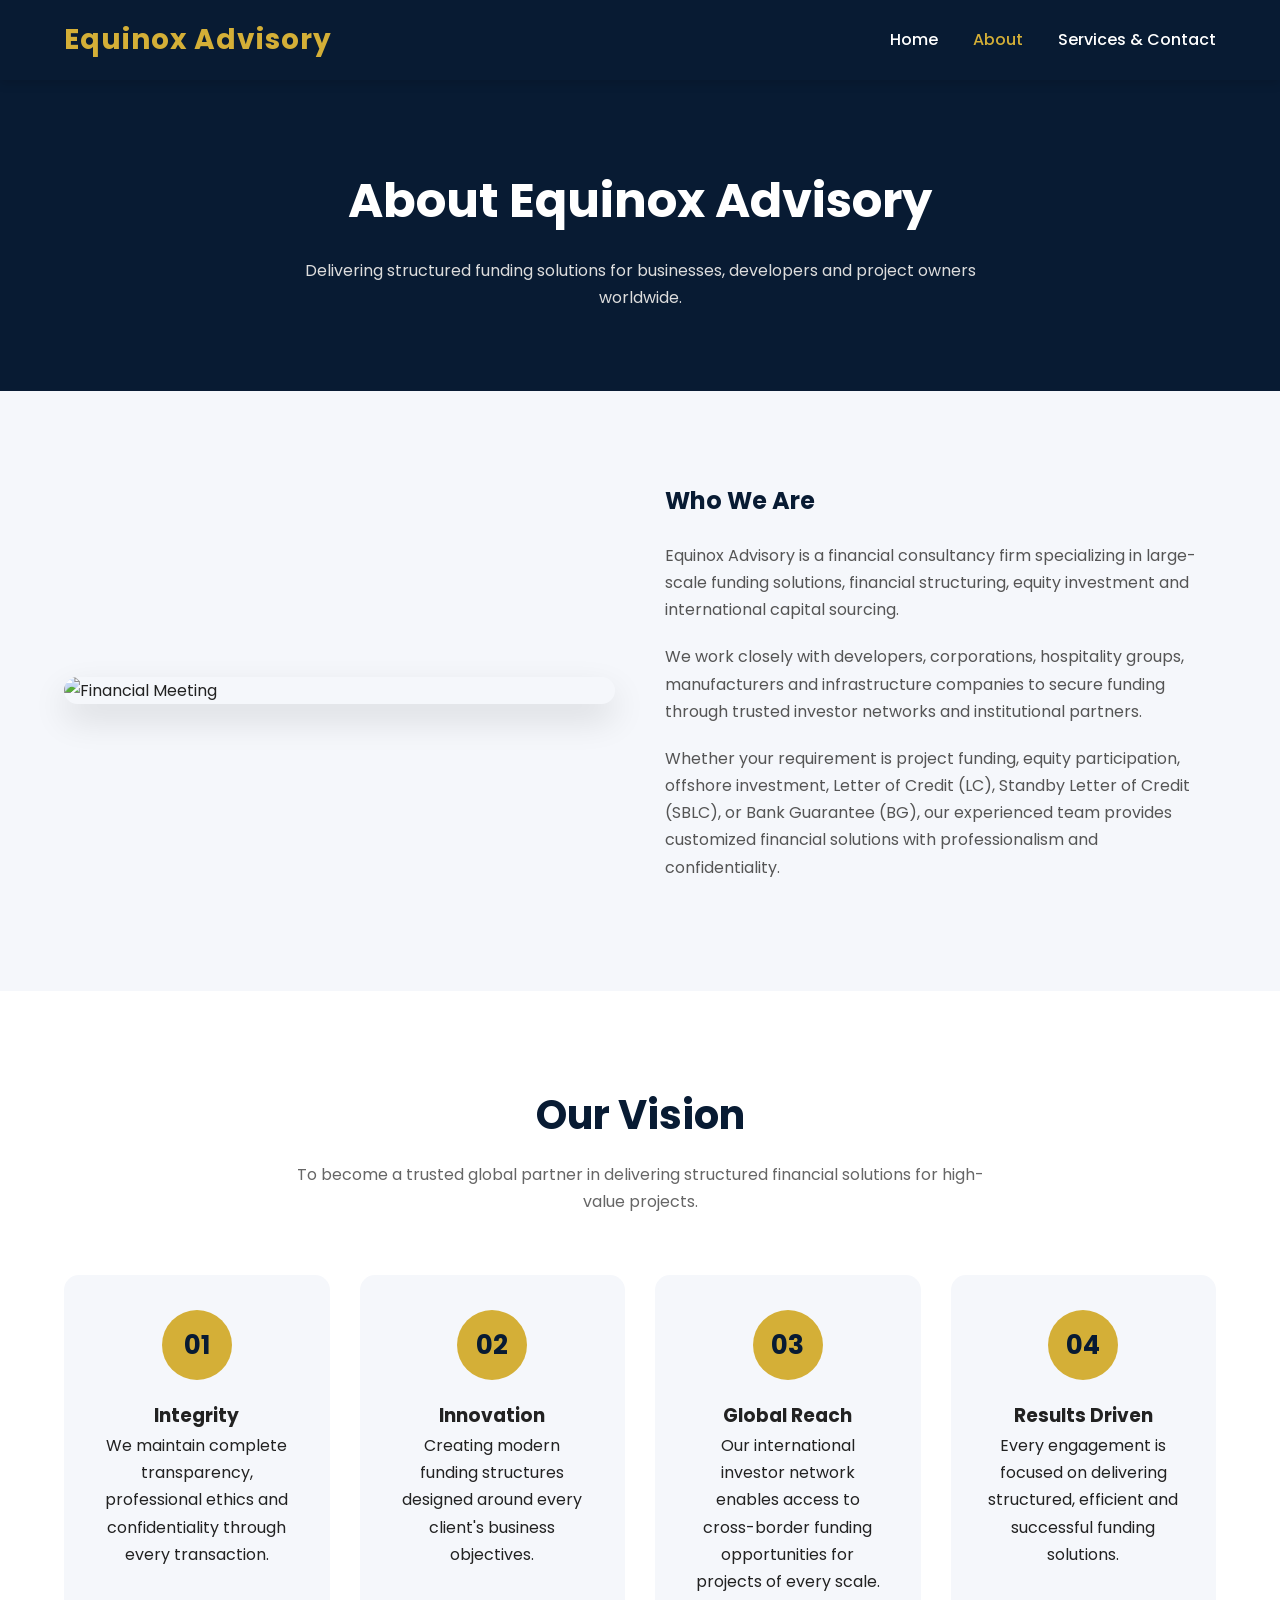
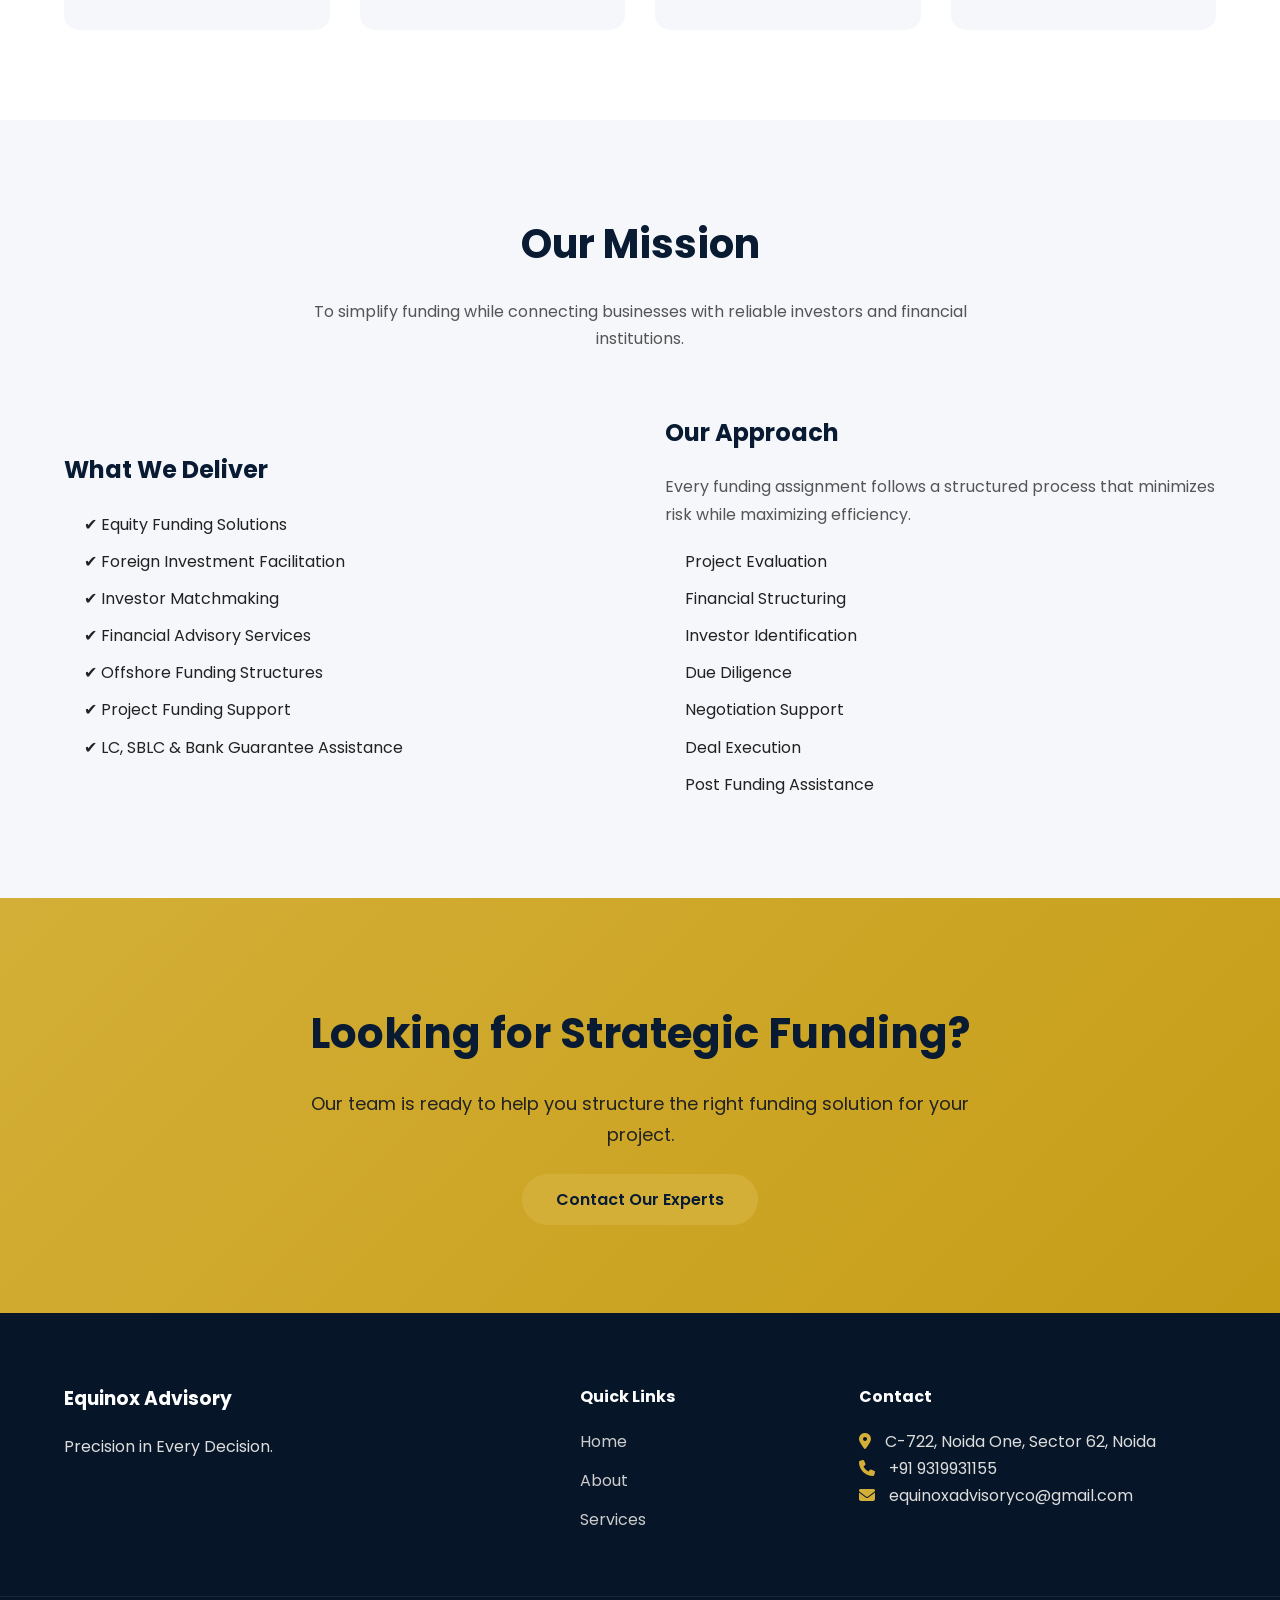
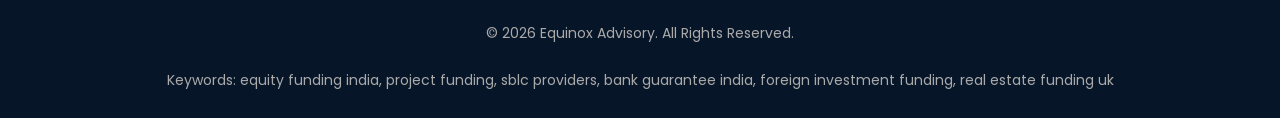
==== about.html @ 24add2ac "Add files via upload" ====
<!DOCTYPE html>
<html lang="en">

<head>

<meta charset="UTF-8">
<meta name="viewport" content="width=device-width, initial-scale=1.0">

<title>About Us | Equinox Advisory</title>

<meta name="description"
content="Learn more about Equinox Advisory and our expertise in Equity Funding, Foreign Investment and Financial Instruments.">

<link rel="preconnect" href="https://fonts.googleapis.com">
<link rel="preconnect" href="https://fonts.gstatic.com" crossorigin>

<link href="https://fonts.googleapis.com/css2?family=Poppins:wght@300;400;500;600;700;800&display=swap" rel="stylesheet">

<link rel="stylesheet"
href="https://cdnjs.cloudflare.com/ajax/libs/font-awesome/6.5.2/css/all.min.css">

<link rel="stylesheet" href="style.css">

</head>

<body>

<header>

<div class="container">

<div class="logo">

<h2>Equinox Advisory</h2>

</div>

<nav>

<ul>

<li><a href="index.html">Home</a></li>

<li><a class="active" href="about.html">About</a></li>

<li><a href="services.html">Services & Contact</a></li>

</ul>

</nav>

<div class="menu-btn">

<i class="fa-solid fa-bars"></i>

</div>

</div>

</header>

<section class="page-banner">

<div class="container">

<h1>About Equinox Advisory</h1>

<p>

Delivering structured funding solutions for businesses,
developers and project owners worldwide.

</p>

</div>

</section>

<section class="about">

<div class="container">

<div class="about-grid">

<div>

<img src="https://images.unsplash.com/photo-1554224154-26032ffc0d07?auto=format&fit=crop&w=900&q=80"
alt="Financial Meeting">

</div>

<div>

<h2>Who We Are</h2>

<p>

Equinox Advisory is a financial consultancy firm specializing
in large-scale funding solutions, financial structuring,
equity investment and international capital sourcing.

</p>

<p>

We work closely with developers, corporations,
hospitality groups, manufacturers and infrastructure
companies to secure funding through trusted investor
networks and institutional partners.

</p>

<p>

Whether your requirement is project funding,
equity participation, offshore investment,
Letter of Credit (LC), Standby Letter of Credit (SBLC),
or Bank Guarantee (BG),
our experienced team provides customized financial
solutions with professionalism and confidentiality.

</p>

</div>

</div>

</div>

</section>

<section class="process">

<div class="container">

<div class="section-title">

<h2>Our Vision</h2>

<p>

To become a trusted global partner in delivering
structured financial solutions for high-value projects.

</p>

</div>

<div class="process-grid">

<div class="process-card">

<span>01</span>

<h3>Integrity</h3>

<p>

We maintain complete transparency,
professional ethics and confidentiality
through every transaction.

</p>

</div>

<div class="process-card">

<span>02</span>

<h3>Innovation</h3>

<p>

Creating modern funding structures
designed around every client's
business objectives.

</p>

</div>

        <div class="process-card">

            <span>03</span>

            <h3>Global Reach</h3>

            <p>
                Our international investor network enables
                access to cross-border funding opportunities
                for projects of every scale.
            </p>

        </div>

        <div class="process-card">

            <span>04</span>

            <h3>Results Driven</h3>

            <p>
                Every engagement is focused on delivering
                structured, efficient and successful
                funding solutions.
            </p>

        </div>

    </div>

</div>

</section>

<section class="about bg-light">

<div class="container">

<div class="section-title">

<h2>Our Mission</h2>

<p>
To simplify funding while connecting businesses
with reliable investors and financial institutions.
</p>

</div>

<div class="about-grid">

<div>

<h2>What We Deliver</h2>

<ul>

<li>✔ Equity Funding Solutions</li>

<li>✔ Foreign Investment Facilitation</li>

<li>✔ Investor Matchmaking</li>

<li>✔ Financial Advisory Services</li>

<li>✔ Offshore Funding Structures</li>

<li>✔ Project Funding Support</li>

<li>✔ LC, SBLC & Bank Guarantee Assistance</li>

</ul>

</div>

<div>

<h2>Our Approach</h2>

<p>

Every funding assignment follows a structured process
that minimizes risk while maximizing efficiency.

</p>

<ul>

<li>Project Evaluation</li>

<li>Financial Structuring</li>

<li>Investor Identification</li>

<li>Due Diligence</li>

<li>Negotiation Support</li>

<li>Deal Execution</li>

<li>Post Funding Assistance</li>

</ul>

</div>

</div>

</div>

</section>

<section class="cta">

<div class="container">

<h2>
Looking for Strategic Funding?
</h2>

<p>

Our team is ready to help you structure
the right funding solution for your project.

</p>

<a href="services.html" class="btn">
Contact Our Experts
</a>

</div>

</section>

<footer>

<div class="container footer-grid">

<div>

<h3>Equinox Advisory</h3>

<p>

Precision in Every Decision.

</p>

</div>

<div>

<h4>Quick Links</h4>

<ul>

<li><a href="index.html">Home</a></li>

<li><a href="about.html">About</a></li>

<li><a href="services.html">Services</a></li>

</ul>

</div>

<div>

<h4>Contact</h4>

<p>

<i class="fa-solid fa-location-dot"></i>

C-722, Noida One,
Sector 62,
Noida

</p>

<p>

<i class="fa-solid fa-phone"></i>

+91 9319931155

</p>

<p>

<i class="fa-solid fa-envelope"></i>

equinoxadvisoryco@gmail.com

</p>

</div>

</div>

<div class="copyright">

© 2026 Equinox Advisory. All Rights Reserved.

<br><br>

Keywords:
equity funding india,
project funding,
sblc providers,
bank guarantee india,
foreign investment funding,
real estate funding uk

</div>

</footer>

<script src="script.js"></script>

</body>
</html>
---- style.css ----
/* ===========================
   EQUINOX ADVISORY STYLE.CSS
   PART 1
=========================== */

*{
    margin:0;
    padding:0;
    box-sizing:border-box;
}

html{
    scroll-behavior:smooth;
}

body{
    font-family:'Poppins',sans-serif;
    background:#f5f7fb;
    color:#222;
    line-height:1.7;
}

img{
    max-width:100%;
    display:block;
}

a{
    text-decoration:none;
}

ul{
    list-style:none;
}

.container{
    width:90%;
    max-width:1200px;
    margin:auto;
}

/* ================= HEADER ================= */

header{
    position:fixed;
    width:100%;
    top:0;
    left:0;
    z-index:999;
    background:#081b33;
    box-shadow:0 3px 10px rgba(0,0,0,.15);
}

header .container{
    display:flex;
    justify-content:space-between;
    align-items:center;
    height:80px;
}

.logo h2{
    color:#d4af37;
    font-size:28px;
    font-weight:700;
    letter-spacing:1px;
}

nav ul{
    display:flex;
    gap:35px;
}

nav a{
    color:#fff;
    font-weight:500;
    transition:.3s;
}

nav a:hover,
nav a.active{
    color:#d4af37;
}

.menu-btn{
    display:none;
    color:#fff;
    font-size:28px;
    cursor:pointer;
}

/* ================= HERO ================= */

.hero{
    position:relative;
    min-height:100vh;
    background:
    linear-gradient(rgba(6,20,42,.78),rgba(6,20,42,.82)),
    url("https://images.unsplash.com/photo-1554224155-6726b3ff858f?auto=format&fit=crop&w=1800&q=80");
    background-size:cover;
    background-position:center;
    display:flex;
    justify-content:center;
    align-items:center;
    text-align:center;
    color:#fff;
    padding:120px 20px;
}

.hero-content{
    max-width:850px;
    z-index:2;
}

.hero h4{
    color:#d4af37;
    letter-spacing:4px;
    text-transform:uppercase;
    margin-bottom:15px;
    font-weight:600;
}

.hero h1{
    font-size:58px;
    line-height:1.2;
    margin-bottom:20px;
    font-weight:800;
}

.hero p{
    font-size:18px;
    opacity:.95;
    margin-bottom:30px;
}

.hero-highlight{
    display:inline-block;
    padding:14px 28px;
    background:#d4af37;
    color:#081b33;
    font-weight:700;
    border-radius:50px;
    margin-bottom:35px;
}

.hero-buttons{
    display:flex;
    justify-content:center;
    gap:20px;
    flex-wrap:wrap;
}

.btn{
    background:#d4af37;
    color:#081b33;
    padding:14px 34px;
    border-radius:40px;
    font-weight:600;
    transition:.3s;
}

.btn:hover{
    transform:translateY(-4px);
    box-shadow:0 12px 25px rgba(0,0,0,.25);
}

.btn-outline{
    border:2px solid #fff;
    color:#fff;
    padding:14px 34px;
    border-radius:40px;
    transition:.3s;
}

.btn-outline:hover{
    background:#fff;
    color:#081b33;
}

.contact-box{
    display:flex;
    justify-content:center;
    gap:40px;
    flex-wrap:wrap;
    margin-top:45px;
    font-size:17px;
}

.contact-box i{
    color:#d4af37;
    margin-right:8px;
}

/* ================= SECTION TITLE ================= */

.section-title{
    text-align:center;
    margin-bottom:60px;
}

.section-title h2{
    font-size:40px;
    color:#081b33;
    margin-bottom:12px;
}

.section-title p{
    color:#666;
    max-width:700px;
    margin:auto;
}

.section-title.white h2{
    color:#fff;
}

/* ================= SERVICES ================= */

.services{
    padding:100px 0;
    background:#fff;
}

.service-grid{
    display:grid;
    grid-template-columns:repeat(auto-fit,minmax(260px,1fr));
    gap:30px;
}

.service-card{
    background:#fff;
    border-radius:18px;
    padding:40px 30px;
    text-align:center;
    box-shadow:0 10px 35px rgba(0,0,0,.08);
    transition:.35s;
}

.service-card:hover{
    transform:translateY(-10px);
}

.service-card i{
    font-size:48px;
    color:#d4af37;
    margin-bottom:20px;
}

.service-card h3{
    color:#081b33;
    margin-bottom:15px;
}

.service-card p{
    color:#666;
}

/* ================= WHY US ================= */

.why-us{
    background:#081b33;
    padding:100px 0;
}

.why-grid{
    display:grid;
    grid-template-columns:repeat(auto-fit,minmax(250px,1fr));
    gap:30px;
}

.why-card{
    background:rgba(255,255,255,.08);
    border:1px solid rgba(255,255,255,.08);
    padding:35px;
    border-radius:18px;
    text-align:center;
    transition:.3s;
}

.why-card:hover{
    transform:translateY(-8px);
    background:rgba(255,255,255,.12);
}

.why-card i{
    font-size:45px;
    color:#d4af37;
    margin-bottom:18px;
}

.why-card h3{
    color:#fff;
    margin-bottom:10px;
}

.why-card p{
    color:#d9d9d9;
}


/* ===========================
   INDUSTRIES
=========================== */

.industries{
    padding:100px 0;
    background:#f5f7fb;
}

.industry-grid{
    display:grid;
    grid-template-columns:repeat(auto-fit,minmax(220px,1fr));
    gap:30px;
}

.industry{
    background:#fff;
    padding:40px 20px;
    border-radius:18px;
    text-align:center;
    box-shadow:0 10px 25px rgba(0,0,0,.08);
    transition:.35s;
}

.industry:hover{
    transform:translateY(-8px);
}

.industry i{
    font-size:50px;
    color:#d4af37;
    margin-bottom:18px;
}

.industry h3{
    color:#081b33;
    font-size:22px;
}

/* ===========================
   STATS
=========================== */

.stats{
    background:#081b33;
    color:#fff;
    padding:90px 0;
}

.stats .container{
    display:grid;
    grid-template-columns:repeat(auto-fit,minmax(220px,1fr));
    gap:35px;
    text-align:center;
}

.stat h2{
    font-size:50px;
    color:#d4af37;
    margin-bottom:10px;
}

.stat p{
    font-size:18px;
    color:#ddd;
}

/* ===========================
   CTA
=========================== */

.cta{
    padding:100px 20px;
    background:linear-gradient(135deg,#d4af37,#c69d17);
    text-align:center;
}

.cta h2{
    font-size:42px;
    color:#081b33;
    margin-bottom:20px;
}

.cta p{
    max-width:700px;
    margin:auto;
    color:#222;
    margin-bottom:35px;
    font-size:18px;
}

/* ===========================
   PAGE BANNER
=========================== */

.page-banner{
    background:#081b33;
    color:#fff;
    padding:160px 20px 80px;
    text-align:center;
}

.page-banner h1{
    font-size:48px;
    margin-bottom:15px;
}

.page-banner p{
    max-width:700px;
    margin:auto;
    color:#ddd;
}

/* ===========================
   ABOUT PAGE
=========================== */

.about{
    padding:90px 0;
}

.about-grid{
    display:grid;
    grid-template-columns:1fr 1fr;
    gap:50px;
    align-items:center;
}

.about img{
    width:100%;
    border-radius:18px;
    box-shadow:0 15px 35px rgba(0,0,0,.12);
}

.about h2{
    color:#081b33;
    margin-bottom:20px;
}

.about p{
    color:#555;
    margin-bottom:20px;
}

.about ul{
    padding-left:20px;
}

.about ul li{
    margin-bottom:10px;
}

/* ===========================
   PROCESS
=========================== */

.process{
    background:#fff;
    padding:90px 0;
}

.process-grid{
    display:grid;
    grid-template-columns:repeat(auto-fit,minmax(250px,1fr));
    gap:30px;
}

.process-card{
    background:#f5f7fb;
    padding:35px;
    border-radius:15px;
    text-align:center;
}

.process-card span{
    width:70px;
    height:70px;
    display:flex;
    justify-content:center;
    align-items:center;
    background:#d4af37;
    color:#081b33;
    font-size:26px;
    font-weight:bold;
    border-radius:50%;
    margin:auto auto 20px;
}

/* ===========================
   CONTACT FORM
=========================== */

.contact{
    padding:100px 0;
}

.contact-grid{
    display:grid;
    grid-template-columns:1fr 1fr;
    gap:50px;
}

.contact-info{
    background:#081b33;
    color:#fff;
    padding:40px;
    border-radius:18px;
}

.contact-info h2{
    color:#d4af37;
    margin-bottom:25px;
}

.contact-info p{
    margin-bottom:18px;
}

.contact-info i{
    color:#d4af37;
    width:28px;
}

.contact-form{
    background:#fff;
    padding:40px;
    border-radius:18px;
    box-shadow:0 10px 30px rgba(0,0,0,.08);
}

.contact-form input,
.contact-form textarea{
    width:100%;
    padding:15px;
    margin-bottom:20px;
    border:1px solid #ddd;
    border-radius:10px;
    font-size:16px;
    font-family:Poppins,sans-serif;
}

.contact-form textarea{
    height:170px;
    resize:vertical;
}

.contact-form button{
    width:100%;
    padding:16px;
    border:none;
    background:#d4af37;
    color:#081b33;
    font-size:17px;
    font-weight:600;
    border-radius:10px;
    cursor:pointer;
    transition:.3s;
}

.contact-form button:hover{
    background:#081b33;
    color:#fff;
}

/* ===========================
   FOOTER
=========================== */

footer{
    background:#061528;
    color:#ddd;
    padding-top:70px;
}

.footer-grid{
    display:grid;
    grid-template-columns:2fr 1fr 1.5fr;
    gap:40px;
    padding-bottom:50px;
}

.footer-grid h3,
.footer-grid h4{
    color:#fff;
    margin-bottom:18px;
}

.footer-grid a{
    color:#ccc;
    transition:.3s;
}

.footer-grid a:hover{
    color:#d4af37;
}

.footer-grid li{
    margin-bottom:12px;
}

.footer-grid i{
    color:#d4af37;
    margin-right:10px;
}

.copyright{
    text-align:center;
    border-top:1px solid rgba(255,255,255,.08);
    padding:25px;
    font-size:14px;
    color:#aaa;
}
/* ===========================
   ANIMATIONS
=========================== */

@keyframes fadeUp{
    from{
        opacity:0;
        transform:translateY(40px);
    }
    to{
        opacity:1;
        transform:translateY(0);
    }
}

@keyframes fadeIn{
    from{
        opacity:0;
    }
    to{
        opacity:1;
    }
}

.hero-content{
    animation:fadeUp 1s ease;
}

.service-card,
.why-card,
.industry,
.stat,
.process-card{
    animation:fadeUp .8s ease;
}

/* ===========================
   HOVER EFFECTS
=========================== */

.service-card:hover,
.industry:hover,
.process-card:hover{
    box-shadow:0 20px 45px rgba(0,0,0,.15);
}

.btn,
.btn-outline,
.contact-form button{
    transition:all .3s ease;
}

.btn:hover{
    transform:translateY(-4px) scale(1.02);
}

.btn-outline:hover{
    transform:translateY(-4px);
}

/* ===========================
   FORM FOCUS
=========================== */

.contact-form input:focus,
.contact-form textarea:focus{
    outline:none;
    border-color:#d4af37;
    box-shadow:0 0 0 3px rgba(212,175,55,.15);
}

/* ===========================
   SCROLLBAR
=========================== */

::-webkit-scrollbar{
    width:10px;
}

::-webkit-scrollbar-track{
    background:#f1f1f1;
}

::-webkit-scrollbar-thumb{
    background:#d4af37;
    border-radius:20px;
}

::-webkit-scrollbar-thumb:hover{
    background:#b99321;
}

/* ===========================
   TABLET
=========================== */

@media(max-width:992px){

.hero h1{
    font-size:46px;
}

.hero p{
    font-size:17px;
}

.about-grid{
    grid-template-columns:1fr;
}

.contact-grid{
    grid-template-columns:1fr;
}

.footer-grid{
    grid-template-columns:1fr;
    text-align:center;
}

.stats .container{
    grid-template-columns:repeat(2,1fr);
}

}

/* ===========================
   MOBILE
=========================== */

@media(max-width:768px){

header .container{
    height:75px;
}

.menu-btn{
    display:block;
}

nav{
    position:absolute;
    top:75px;
    left:0;
    width:100%;
    background:#081b33;
    display:none;
}

nav.active{
    display:block;
}

nav ul{
    flex-direction:column;
    gap:0;
}

nav ul li{
    border-top:1px solid rgba(255,255,255,.08);
}

nav ul li a{
    display:block;
    padding:18px 20px;
}

.hero{
    padding:140px 20px 100px;
}

.hero h1{
    font-size:38px;
}

.hero h4{
    font-size:14px;
    letter-spacing:2px;
}

.hero p{
    font-size:16px;
}

.hero-buttons{
    flex-direction:column;
}

.hero-buttons a{
    width:100%;
}

.contact-box{
    flex-direction:column;
    gap:15px;
}

.section-title h2{
    font-size:32px;
}

.page-banner h1{
    font-size:38px;
}

.cta h2{
    font-size:32px;
}

.stats .container{
    grid-template-columns:1fr;
}

.service-grid,
.why-grid,
.industry-grid,
.process-grid{
    grid-template-columns:1fr;
}

}

/* ===========================
   SMALL PHONES
=========================== */

@media(max-width:480px){

.container{
    width:92%;
}

.logo h2{
    font-size:22px;
}

.hero h1{
    font-size:30px;
}

.hero-highlight{
    font-size:15px;
    padding:12px 20px;
}

.btn,
.btn-outline{
    padding:13px 20px;
    font-size:15px;
}

.section-title h2{
    font-size:28px;
}

.page-banner h1{
    font-size:30px;
}

.cta{
    padding:70px 20px;
}

.cta h2{
    font-size:28px;
}

.contact-form,
.contact-info{
    padding:25px;
}

}

/* ===========================
   UTILITIES
=========================== */

.text-center{
    text-align:center;
}

.mt-1{margin-top:10px;}
.mt-2{margin-top:20px;}
.mt-3{margin-top:30px;}
.mt-4{margin-top:40px;}
.mt-5{margin-top:50px;}

.mb-1{margin-bottom:10px;}
.mb-2{margin-bottom:20px;}
.mb-3{margin-bottom:30px;}
.mb-4{margin-bottom:40px;}
.mb-5{margin-bottom:50px;}

.py-5{
    padding:80px 0;
}

.bg-dark{
    background:#081b33;
    color:#fff;
}

.bg-light{
    background:#f5f7fb;
}

/* ===========================
   END OF FILE
=========================== */
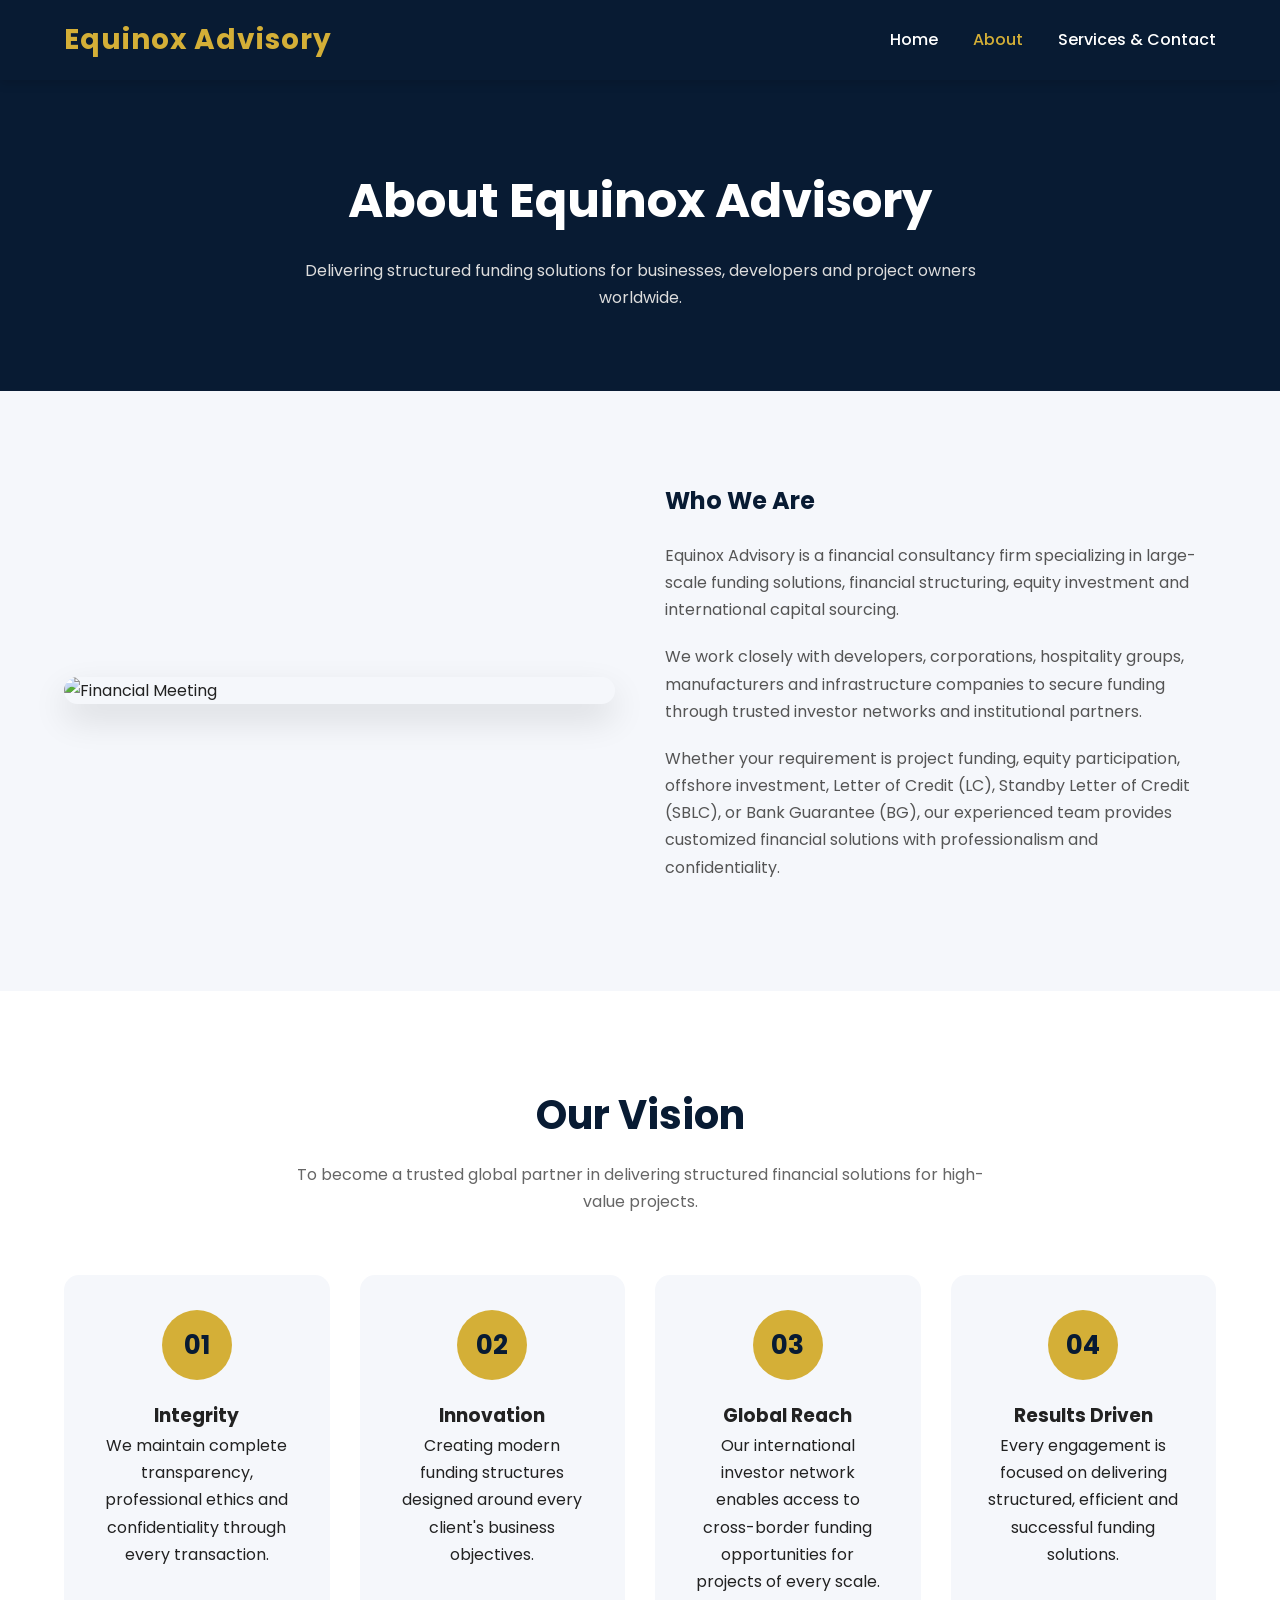
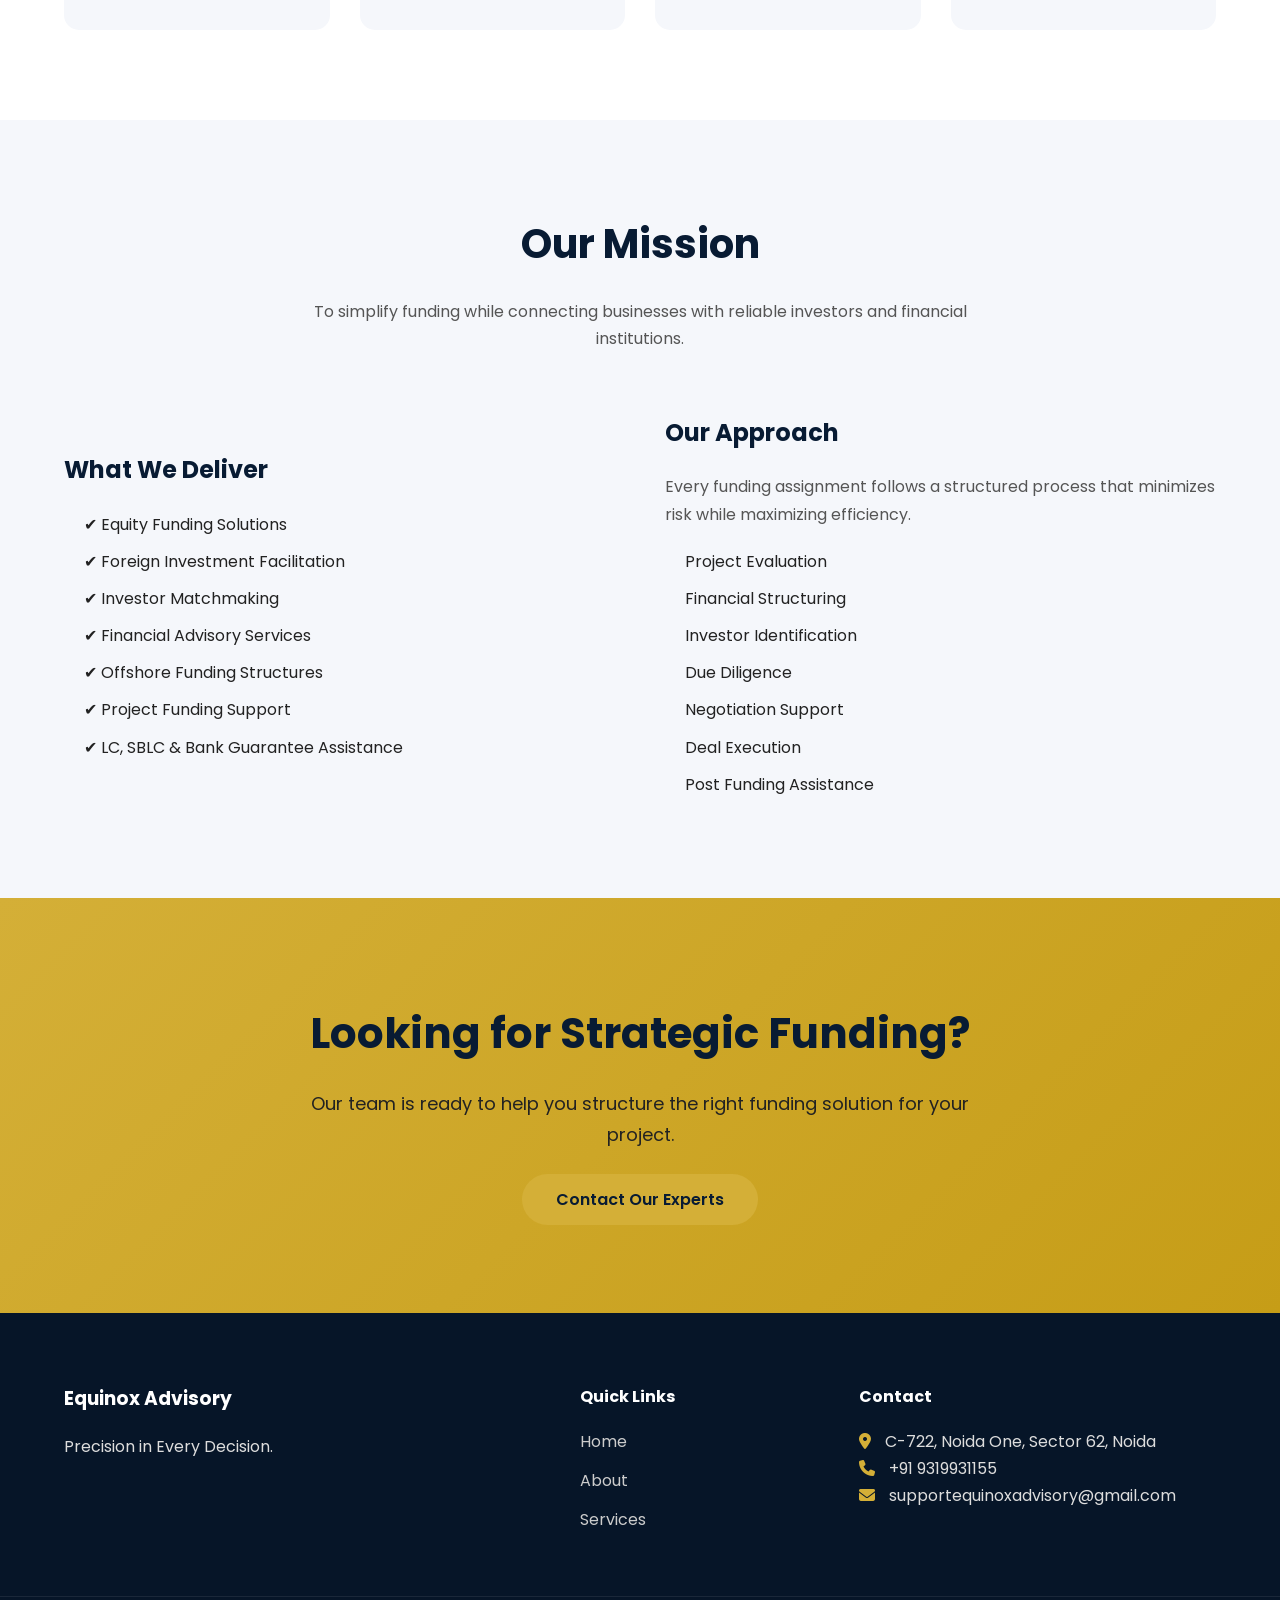
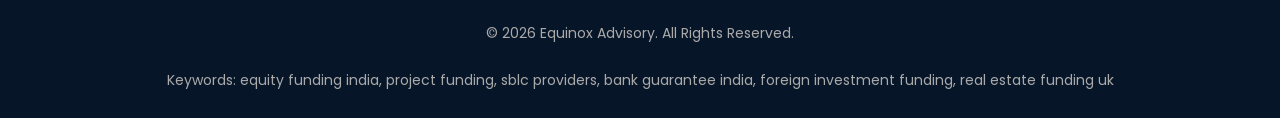
==== commit 3e4fc575: "Update about.html" ====
--- a/about.html
+++ b/about.html
@@ -373,7 +373,7 @@
 
 <i class="fa-solid fa-envelope"></i>
 
-equinoxadvisoryco@gmail.com
+supportequinoxadvisory@gmail.com
 
 </p>
 
@@ -402,4 +402,4 @@
 <script src="script.js"></script>
 
 </body>
-</html>+</html>
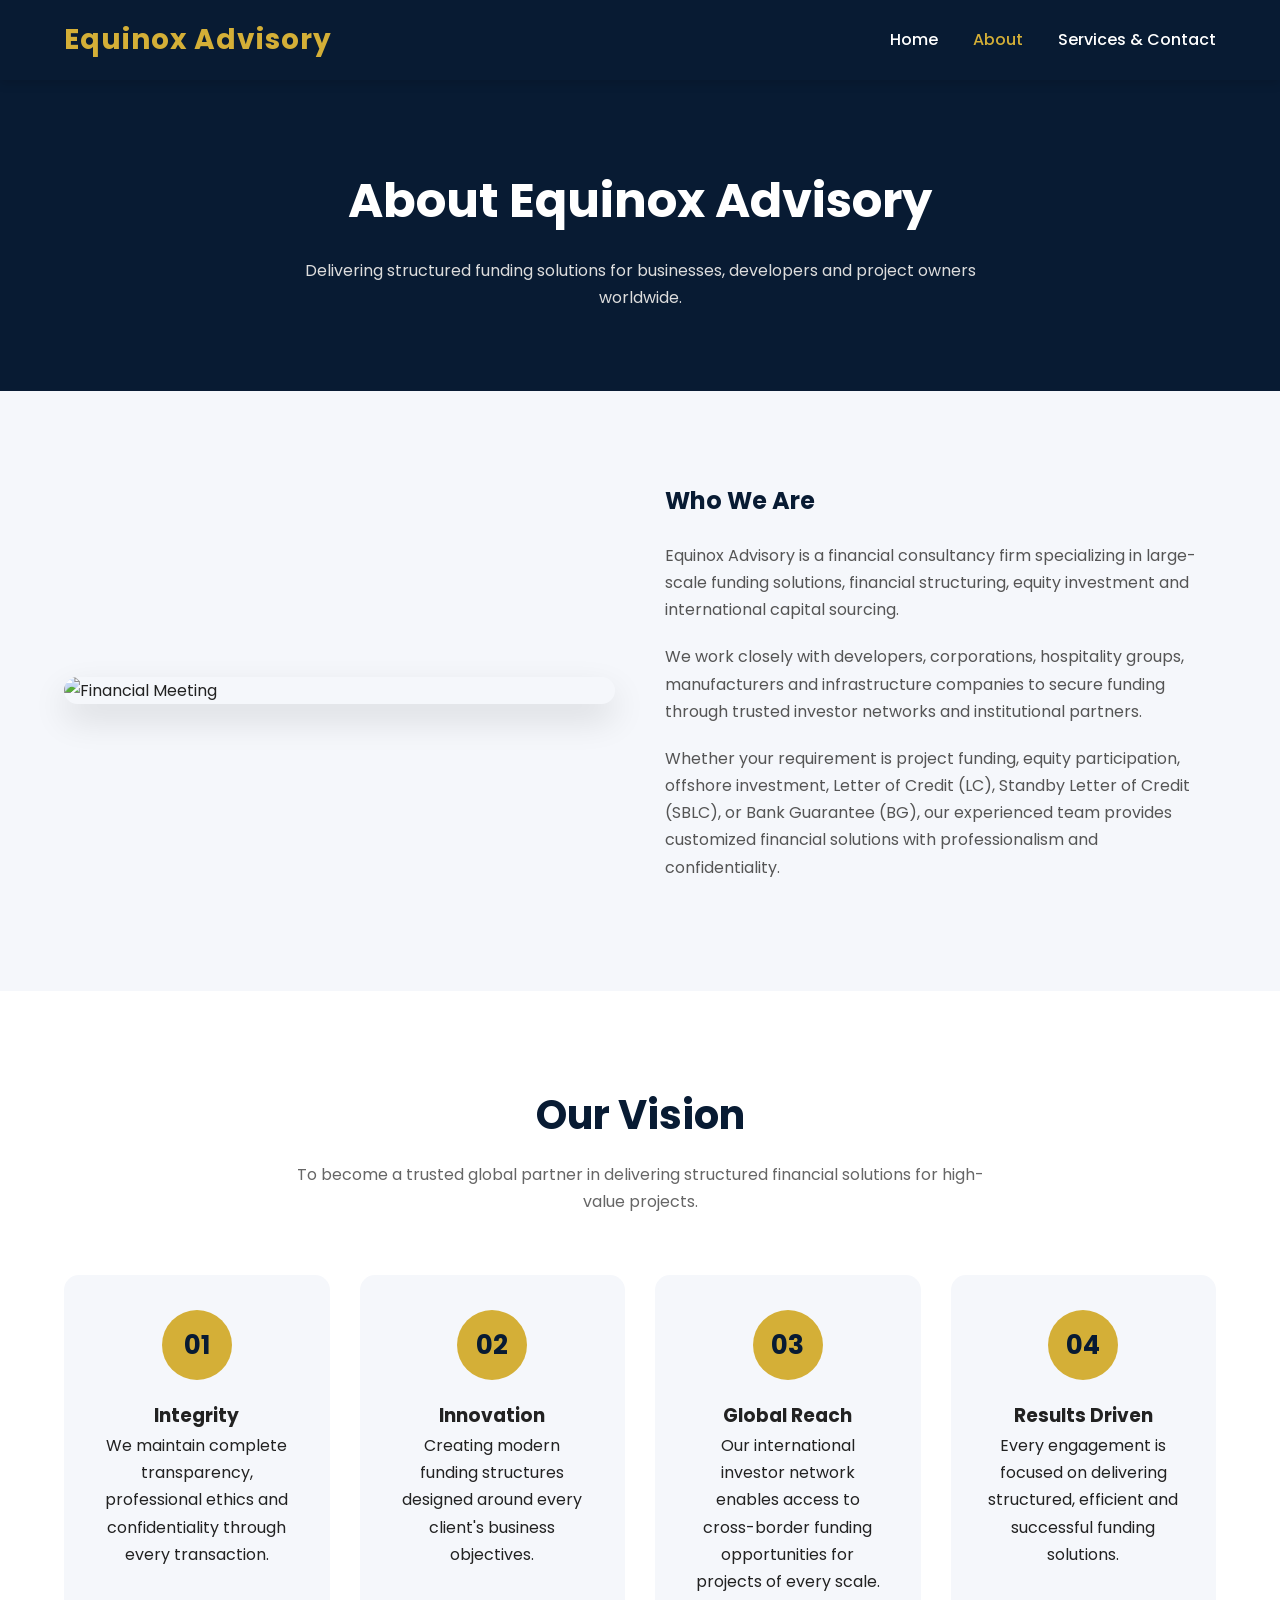
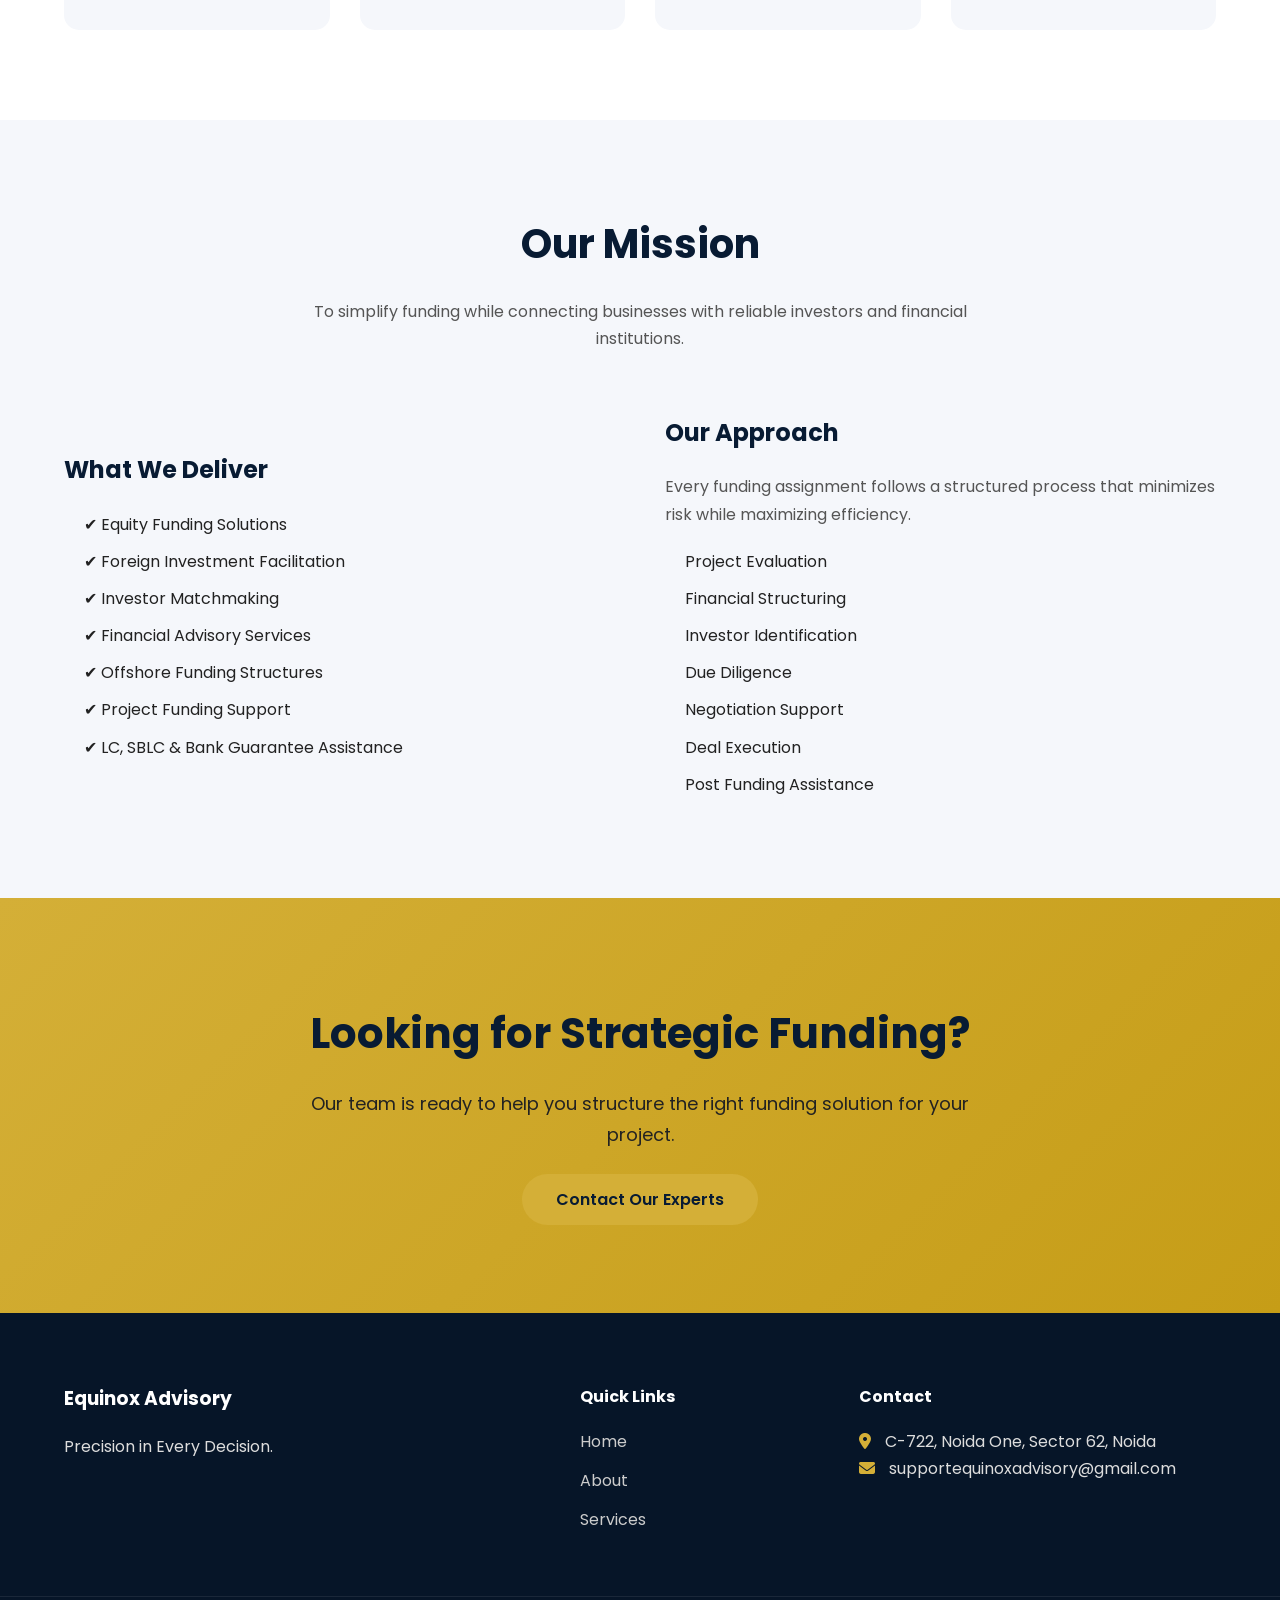
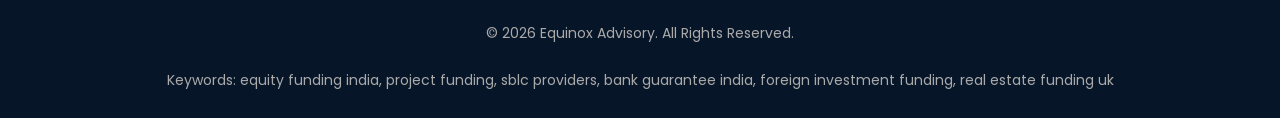
==== commit 25b8b4c1: "Update about.html" ====
--- a/about.html
+++ b/about.html
@@ -362,10 +362,6 @@
 </p>
 
 <p>
-
-<i class="fa-solid fa-phone"></i>
-
-+91 9319931155
 
 </p>
 
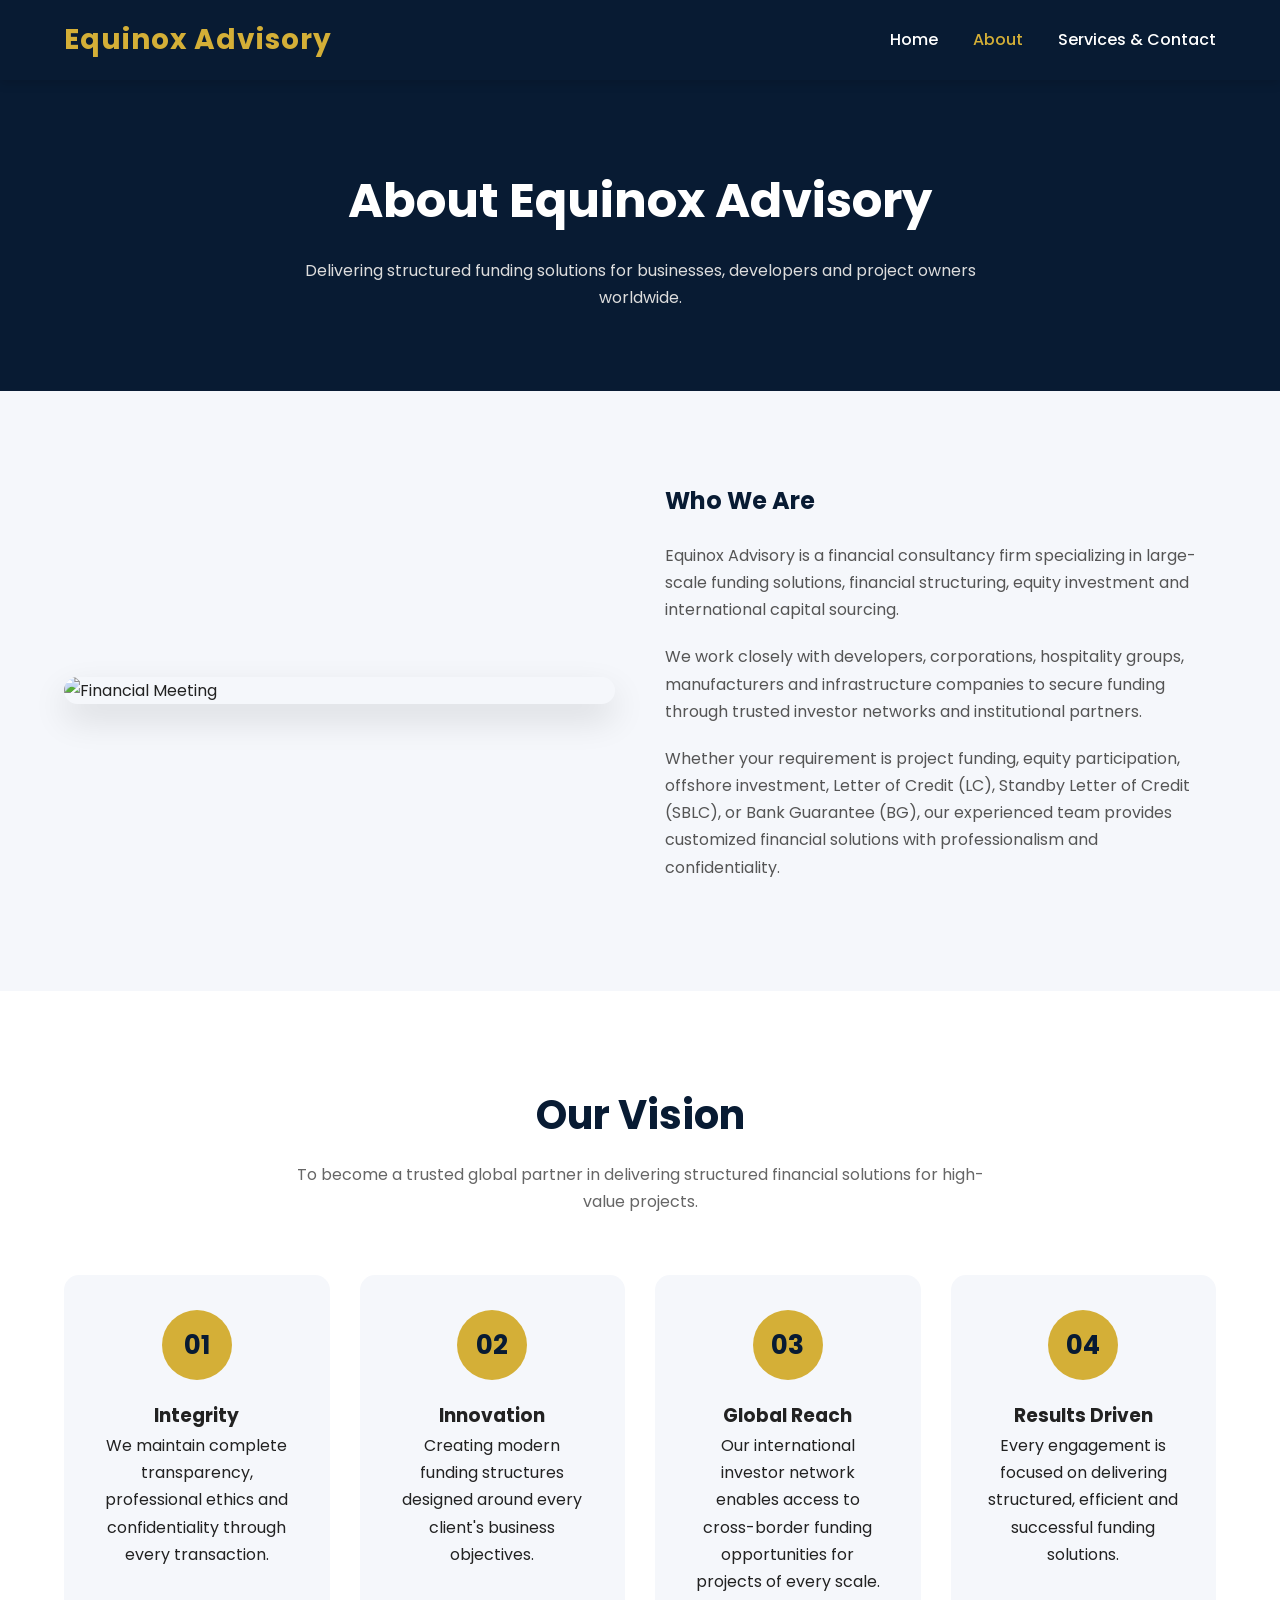
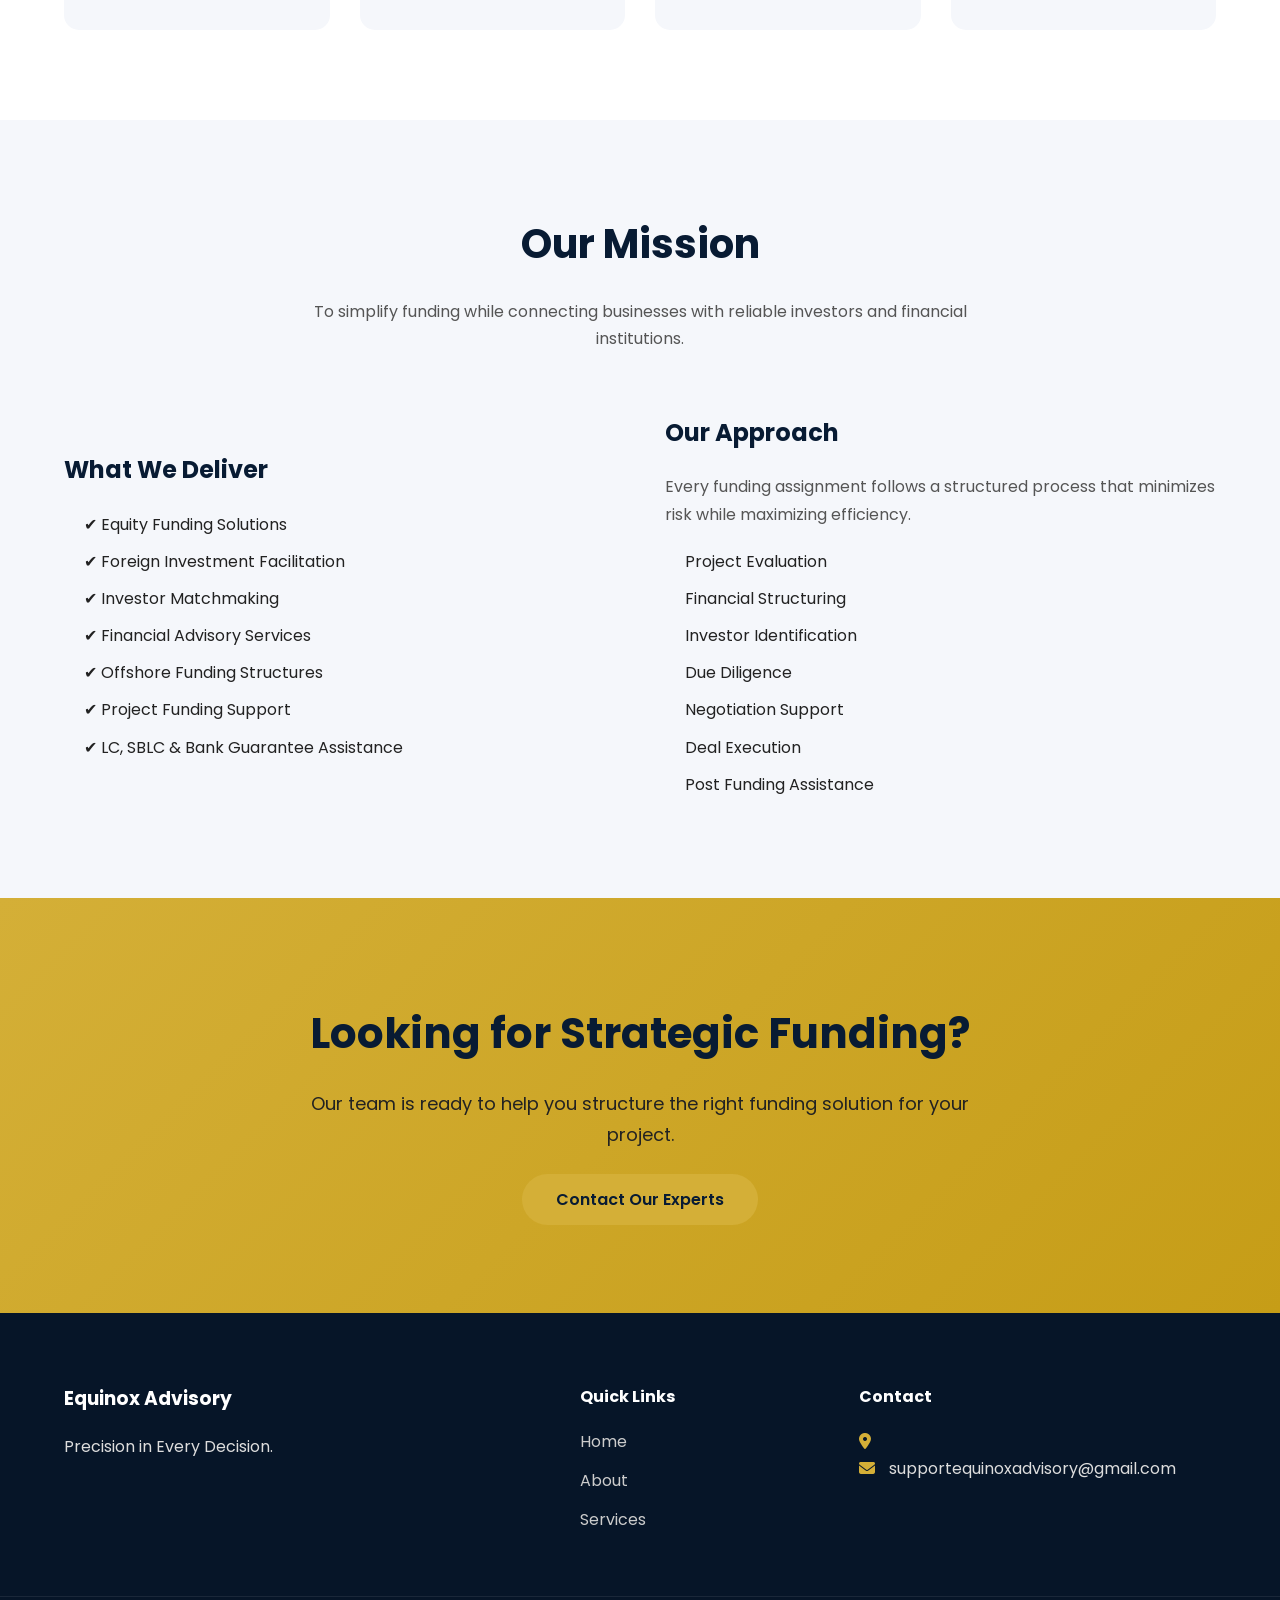
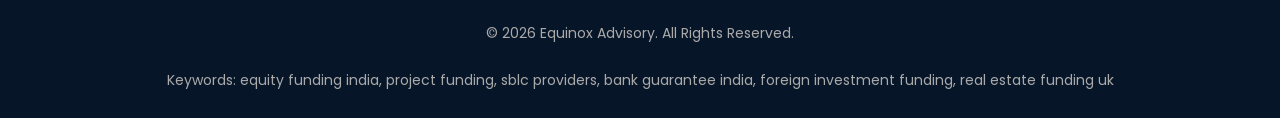
==== commit 8ec95836: "Update about.html" ====
--- a/about.html
+++ b/about.html
@@ -354,10 +354,6 @@
 <p>
 
 <i class="fa-solid fa-location-dot"></i>
-
-C-722, Noida One,
-Sector 62,
-Noida
 
 </p>
 
